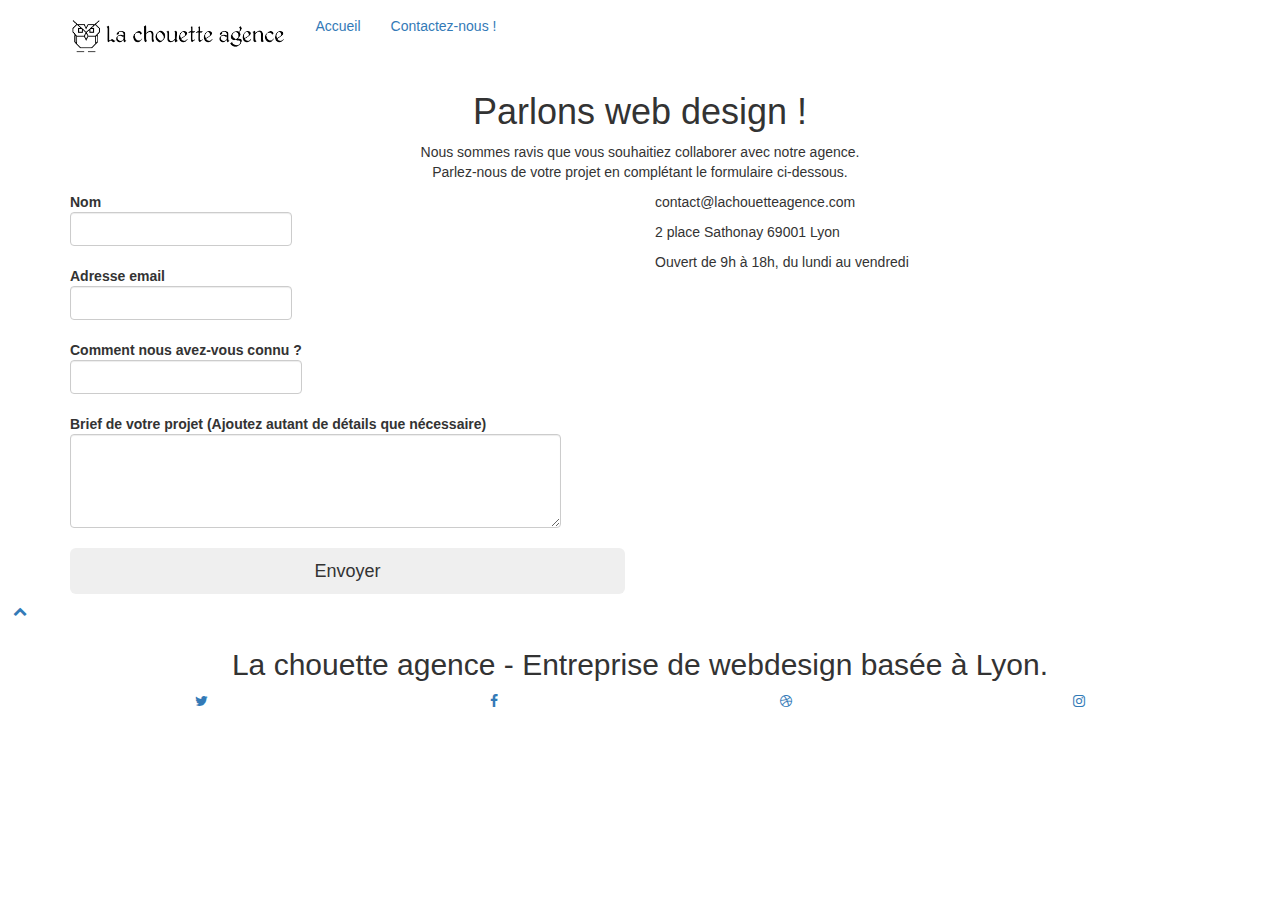
==== contact-webdesigner-lyon.html @ 33b4d4a0 "init" ====
<!doctype html>
<html lang="fr">
<head>
	<meta charset="utf-8">

	<title>Formulaire de contact - La Chouette Agence</title>

	<meta name="robots" content="index, follow">
    <meta name="description" content="Pour contacter notre équipe de web designers basés à Lyon et vous aider à créer ou optimiser le site web de votre entreprise, remplissez ce formulaire !">
	<meta name="viewport" content="width=device-width, initial-scale=1.0, viewport-fit=cover">

	<link rel="canonical" href="https://lilimly.github.io/la_chouette_agence/contact-webdesigner-lyon.html" />	
	<link rel="shortcut icon" type="image/png" href="favicon.png">
    
	<link rel="stylesheet" type="text/css" href="./css/bootstrap.min.css">
	<link rel="stylesheet" type="text/css" href="style.min.css">
	<link rel="stylesheet" type="text/css" href="./css/font-awesome.min.css">
	<link rel="stylesheet" type="text/css" href="./css/et-line.min.css">
	
	<script src="./js/jquery-2.1.0.min.js" defer></script>
	<script src="./js/bootstrap.min.js" defer></script>
	<script src="./js/blocs.min.js" defer></script>
	<script src="./js/jqBootstrapValidation.min.js"></script>
	<script src="./js/formHandler.min.js" defer></script>
	
	<!-- Open Graph meta pour Facebook et LinkedIn -->
	<meta property="og:title" content="Formulaire de contact - La Chouette Agence" />
	<meta property="og:url" content="https://lilimly.github.io/la_chouette_agence/contact-webdesigner-lyon.html" />
	<meta property="og:image" content="img_opengraph/opengraph2.png" />
	<meta property="og:description" content="Pour contacter notre équipe de web designers basés à Lyon et vous aider à créer ou optimiser le site web de votre entreprise, remplissez ce formulaire !" />
	<meta property="og:site_name" content="La chouette agence" />
	<meta property="og:type" content="website" />
	<meta property="og:image:alt" content="Travail d'un designer">

	<!-- Card meta pour Twitter -->
	<meta name="twitter:card" content="summary_large_image" />
	<meta name="twitter:site" content="@lachouetteagence">
	<meta name="twitter:title" content="Formulaire de contact - La Chouette Agence" />
	<meta name="twitter:description" content="Pour contacter notre équipe de web designers basés à Lyon et vous aider à créer ou optimiser le site web de votre entreprise, remplissez ce formulaire !" />

	<!-- Epingle Pinterest -->
	<meta property="og:type" content="website" />
	<meta property="og:title" content="Formulaire de contact - La Chouette Agence" />
	<meta property="og:description" content="Pour contacter notre équipe de web designers basés à Lyon et vous aider à créer ou optimiser le site web de votre entreprise, remplissez ce formulaire !" />
	<meta property="og:url" content="https://lilimly.github.io/la_chouette_agence/contact-webdesigner-lyon.html" />
	<meta property="og:site_name" content="La chouette agence" />    
</head>
<body>
<!-- Principal conteneur -->
<div class="page-container">
<!-- bloc-0 -->
<header class="bloc bgc-white l-bloc " id="bloc-0">
	<div class="container bloc-sm">
		<nav class="navbar row">
			<div class="navbar-header">
				<a class="navbar-brand" href="index.html"><img src="img/la-chouette-agence.png" title="La Chouette Agence - Entreprise de Webdesign à Lyon" height="40" /></a>
				<button id="nav-toggle" type="button" class="ui-navbar-toggle navbar-toggle" data-toggle="collapse" data-target=".navbar-1">
					<span class="sr-only">Toggle navigation</span><span class="icon-bar"></span><span class="icon-bar"></span><span class="icon-bar"></span>
				</button>
			</div>
			<div class="collapse navbar-collapse navbar-1 special-dropdown-nav">
				<ul class="site-navigation nav navbar-nav">
					<li>
						<a href="index.html" title="Accueil - La chouette agence">Accueil</a>
					</li>
					<li>
						<a href="contact-webdesigner-lyon.html" title="Formulaire de contact">Contactez-nous !</a>
					</li>
				</ul>
			</div>
		</nav>
	</div>
</header>
<!-- bloc-0 END -->
<!-- bloc-6 -->
<main class="bloc bg-repeat bgc-atomic-tangerine d-bloc" id="bloc-6">
	<div class="container bloc-lg">
		<div class="row">
			<div class="col-sm-12">
				<h1 class="text-center hero-bloc-text contrast">
					Parlons web design !
				</h1>
				<p class="text-center mg-lg white tight-width-whitespace contrast">
					Nous sommes ravis que vous souhaitiez collaborer avec notre agence.<br>
					Parlez-nous de votre projet en complétant le formulaire ci-dessous.
				</p>
			</div>
		</div>
	</div>
</main>
<!-- bloc-6 END -->
<!-- bloc-7 -->
<div class="bloc bgc-white l-bloc" id="bloc-7">
	<div class="container bloc-lg">
		<div class="row">
			<div class="col-sm-6">
				<form id="form_1" novalidate data-success-msg="Your message has been sent." data-fail-msg="Sorry it seems that our mail server is not responding, Sorry for the inconvenience!">
					<div class="form-group">
						<label>
							Nom
							<input id="name" class="form-control" title="Entrez votre nom" required />
						</label>
					</div>
					<div class="form-group">
						<label>
							Adresse email
							<input id="email" class="form-control" type="email" title="Entrez votre email" required />
						</label>
					</div>
					<div class="form-group">
						<label>
							Comment nous avez-vous connu ?
							<input class="form-control" title="Comment nous avez-vous connu ?" required id="input_504" />
						</label>
					</div>
					<div class="form-group">
						<label>
							Brief de votre projet (Ajoutez autant de détails que nécessaire)<br>
							<textarea id="message" class="form-control" rows="4" cols="50" title="Détaillez-nous votre projet" required></textarea>
						</label>
					</div> 
					<button class="bloc-button btn btn-lg btn-block cta-hero btn-atomic-tangerine" title="Envoi du formulaire" type="submit">
						Envoyer
					</button>
				</form>
			</div>
			<div class="col-sm-6">
				<p>contact@lachouetteagence.com</p>
				<p>2 place Sathonay 69001 Lyon</p>
				<p>Ouvert de 9h à 18h, du lundi au vendredi</p>
			</div>
		</div>
	</div>
</div>
<!-- bloc-7 END -->
<!-- ScrollToTop Button -->
<a class="bloc-button btn btn-d scrollToTop" onclick="scrollToTarget('1')"><span class="fa fa-chevron-up"></span></a>
<!-- ScrollToTop Button END-->
<!-- Footer - bloc-8 -->
<footer class="bloc bgc-atomic-tangerine d-bloc" id="bloc-8">
	<div class="container bloc-sm">
		<div class="row">
			<div class="col-sm-12">
				<h2 class="text-center contrast h2-style">
					La chouette agence - Entreprise de webdesign basée à Lyon.
				</h2>
				<div class="row row-no-gutters social">
					<div class="col-sm-3">
						<div class="text-center">
							<a class="social" href="contact-webdesigner-lyon.html" title="Twitter"><span class="fa fa-twitter icon-md"></span></a>
						</div>
					</div>
					<div class="col-sm-3">
						<div class="text-center">
							<a class="social" href="contact-webdesigner-lyon.html" title="Facebook"><span class="fa fa-facebook icon-md"></span></a>
						</div>
					</div>
					<div class="col-sm-3">
						<div class="text-center">
							<a class="social" href="contact-webdesigner-lyon.html" title="Dribble"><span class="fa fa-dribbble icon-md"></span></a>
						</div>
					</div>
					<div class="col-sm-3">
						<div class="text-center">
							<a class="social" href="contact-webdesigner-lyon.html" title="Instagram"><span class="fa fa-instagram icon-md"></span></a>
						</div>
					</div>
				</div>
			</div>
		</div>
	</div>
</footer>
<!-- Footer - bloc-8 END -->
</div>
<!-- Principal conteneur END -->
</body>
</html>
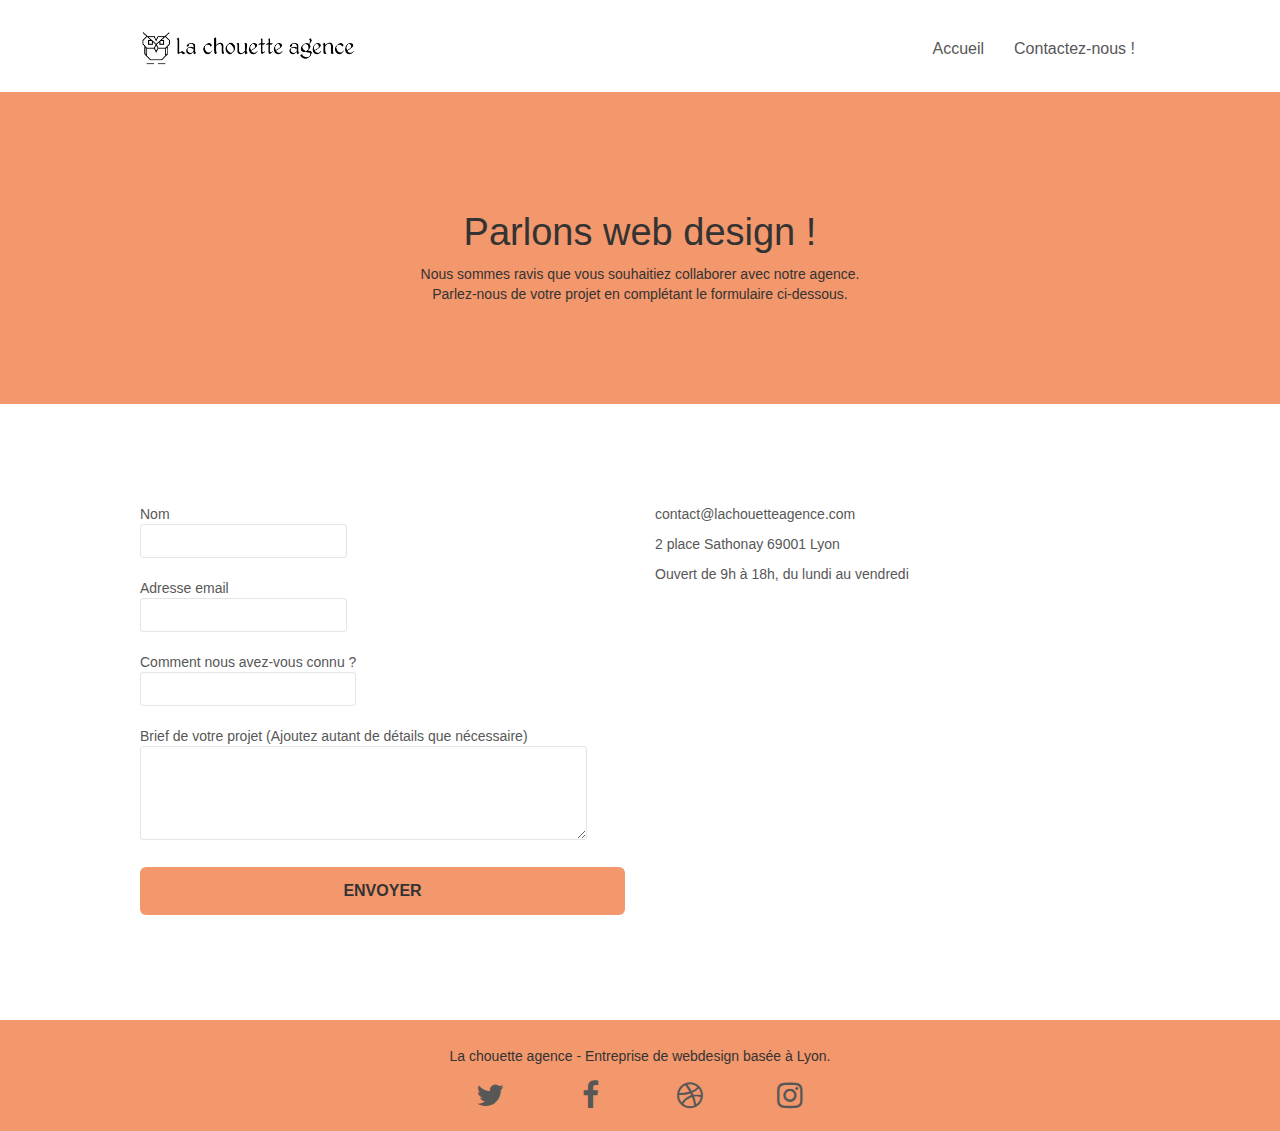
==== commit 0013f112: "init" ====
--- a/contact-webdesigner-lyon.html
+++ b/contact-webdesigner-lyon.html
@@ -9,7 +9,7 @@
     <meta name="description" content="Pour contacter notre équipe de web designers basés à Lyon et vous aider à créer ou optimiser le site web de votre entreprise, remplissez ce formulaire !">
 	<meta name="viewport" content="width=device-width, initial-scale=1.0, viewport-fit=cover">
 
-	<link rel="canonical" href="https://lilimly.github.io/la_chouette_agence/contact-webdesigner-lyon.html" />	
+	<link rel="canonical" href="https://nianemassaerniane.github.io/la_chouette_agence_end/contact-webdesigner-lyon.html" />	
 	<link rel="shortcut icon" type="image/png" href="favicon.png">
     
 	<link rel="stylesheet" type="text/css" href="./css/bootstrap.min.css">
--- a/style.min.css
+++ b/style.min.css
@@ -0,0 +1 @@
+body{margin:0;padding:0;background:#fff;overflow-x:hidden;-webkit-font-smoothing:antialiased;-moz-osx-font-smoothing:grayscale}a,button{transition:all .3s ease-in-out;outline:0!important}a:hover{text-decoration:none;cursor:pointer}#page-loading-blocs-notifaction{position:fixed;top:0;bottom:0;width:100%;z-index:100000;background:#fff url(img/pageload-spinner.gif) no-repeat center center}.bloc{width:100%;clear:both;background:50% 50% no-repeat;padding:0 50px;-webkit-background-size:cover;-moz-background-size:cover;-o-background-size:cover;background-size:cover;position:relative}.bloc .container{padding-left:0;padding-right:0}.bloc-lg{padding:100px 50px}.bloc-md{padding:50px}.bloc-sm{padding:20px 50px}.bg-b-edge,.bg-bl-edge,.bg-br-edge,.bg-center,.bg-l-edge,.bg-r-edge,.bg-repeat,.bg-t-edge,.bg-tl-edge,.bg-tr-edge{-webkit-background-size:auto!important;-moz-background-size:auto!important;-o-background-size:auto!important;background-size:auto!important}.bg-repeat{background:repeat}.bg-t-edge{background:top no-repeat}.bloc-bg-texture::before{content:"";background-size:2px 2px;position:absolute;top:0;bottom:0;left:0;right:0}.b-parallax{background-attachment:fixed}.d-bloc{color:rgba(255,255,255,.7)}.d-bloc button:hover{color:rgba(255,255,255,.9)}.d-bloc .icon-round,.d-bloc .icon-rounded,.d-bloc .icon-semi-rounded-a,.d-bloc .icon-semi-rounded-b,.d-bloc .icon-square{border-color:rgba(255,255,255,.9)}.d-bloc .divider-h span{border-color:rgba(255,255,255,.2)}.d-bloc .a-btn,.d-bloc .navbar a,.d-bloc .navbar-brand,.d-bloc a .icon-lg,.d-bloc a .icon-md,.d-bloc a .icon-sm,.d-bloc a .icon-xl,.d-bloc h1 a,.d-bloc h2 a,.d-bloc h3 a,.d-bloc h4 a,.d-bloc h5 a,.d-bloc h6 a,.d-bloc p a{color:rgba(87,87,87,1)}.d-bloc .a-btn:hover,.d-bloc .navbar a:hover,.d-bloc .navbar-brand:hover,.d-bloc a:hover .icon-lg,.d-bloc a:hover .icon-md,.d-bloc a:hover .icon-sm,.d-bloc a:hover .icon-xl,.d-bloc h1 a:hover,.d-bloc h2 a:hover,.d-bloc h3 a:hover,.d-bloc h4 a:hover,.d-bloc h5 a:hover,.d-bloc h6 a:hover,.d-bloc p a:hover{color:rgba(87,87,87,.7)}.d-bloc .navbar-toggle .icon-bar{background:rgba(255,255,255,1)}.d-bloc .btn-wire,.d-bloc .btn-wire:hover{color:rgba(255,255,255,1);border-color:rgba(255,255,255,1)}.d-bloc .panel{color:rgba(0,0,0,.5)}.d-bloc .panel button:hover{color:rgba(0,0,0,.7)}.d-bloc .panel icon{border-color:rgba(0,0,0,.7)}.d-bloc .panel .divider-h span{border-color:rgba(0,0,0,.1)}.d-bloc .panel .a-btn{color:rgba(0,0,0,.6)}.d-bloc .panel .a-btn:hover{color:rgba(0,0,0,1)}.d-bloc .panel .btn-wire,.d-bloc .panel .btn-wire:hover{color:rgba(0,0,0,.7);border-color:rgba(0,0,0,.3)}.d-bloc .panel,.l-bloc{color:rgba(0,0,0,.5)}.d-bloc .panel button:hover,.l-bloc button:hover{color:rgba(0,0,0,.7)}.l-bloc .icon-round,.l-bloc .icon-rounded,.l-bloc .icon-semi-rounded-a,.l-bloc .icon-semi-rounded-b,.l-bloc .icon-square{border-color:rgba(0,0,0,.7)}.d-bloc .panel .divider-h span,.l-bloc .divider-h span{border-color:rgba(0,0,0,.1)}.d-bloc .panel .a-btn,.l-bloc .a-btn,.l-bloc .navbar a,.l-bloc .navbar-brand,.l-bloc a .icon-lg,.l-bloc a .icon-md,.l-bloc a .icon-sm,.l-bloc a .icon-xl,.l-bloc h1 a,.l-bloc h2 a,.l-bloc h3 a,.l-bloc h4 a,.l-bloc h5 a,.l-bloc h6 a,.l-bloc p a{color:rgba(0,0,0,.6)}.d-bloc .panel .a-btn:hover,.l-bloc .a-btn:hover,.l-bloc .navbar a:hover,.l-bloc .navbar-brand:hover,.l-bloc a:hover .icon-lg,.l-bloc a:hover .icon-md,.l-bloc a:hover .icon-sm,.l-bloc a:hover .icon-xl,.l-bloc h1 a:hover,.l-bloc h2 a:hover,.l-bloc h3 a:hover,.l-bloc h4 a:hover,.l-bloc h5 a:hover,.l-bloc h6 a:hover,.l-bloc p a:hover{color:rgba(0,0,0,1)}.l-bloc .navbar-toggle .icon-bar{color:rgba(0,0,0,.6)}.d-bloc .panel .btn-wire,.d-bloc .panel .btn-wire:hover,.l-bloc .btn-wire,.l-bloc .btn-wire:hover{color:rgba(0,0,0,.7);border-color:rgba(0,0,0,.3)}.voffset{margin-top:30px}.voffset-lg{margin-top:80px}.row-no-gutters{margin-right:0;margin-left:0}.row.row-no-gutters>[class*=" col-"],.row.row-no-gutters>[class^=col-]{padding-right:0;padding-left:0}#bloc-1-hero h1{font-size:32px}.navbar{margin-bottom:0;z-index:1}.navbar-brand{height:auto;padding:3px 15px;font-size:25px;font-weight:400;font-weight:600;line-height:44px}.navbar-brand img{max-height:200px;margin:0 5px 0 0;display:inline}.navbar-brand img[src$=svg]{min-width:100px}.nav-center .navbar-brand img{margin:0}.navbar .nav{padding-top:2px;margin-right:-16px;float:right;z-index:1}.nav>li{float:left;margin-top:4px;font-size:16px}.navbar-nav .open .dropdown-menu>li>a{text-align:inherit}.nav>li a:focus,.nav>li a:hover{background:0 0}.navbar-toggle{margin:10px 10px 0 0;border:0}.navbar-toggle:hover{background:0 0!important}.navbar-toggle .icon-bar{background-color:rgba(0,0,0,.5);width:26px}.nav-invert .navbar .nav{float:left}.nav-invert .navbar-brand,.nav-invert .navbar-header{float:right;position:relative;z-index:2}@media (min-width:768px){.site-navigation{position:absolute;top:50%;right:20px;transform:translate(0,-50%);-webkit-transform:translateY(-50%)}.nav>li .dropdown-menu a,.nav>li .dropdown-menu a:hover{color:#484848}.nav-invert .site-navigation{left:0;right:0}.nav-center{text-align:center}.nav-center .navbar-header{width:100%}.nav-center .nav>li,.nav-center .navbar-brand,.nav-center .navbar-header{float:none;display:inline-block}.nav-center .site-navigation{position:relative;width:100%;right:0;margin-right:0;margin-top:20px}.nav-center.mini-nav .navbar-toggle{float:none;margin:10px auto 0}}.nav>li>.dropdown a{background:0 0!important;display:block;padding:14px 15px}nav .caret{margin:0 5px}.dropdown-menu .dropdown-menu{top:-8px;left:100%}.dropdown-menu .dropmenu-flow-right{top:100%;left:0;margin-left:-1px;border-top-left-radius:0;border-top-right-radius:0}.dropdown-menu .dropdown span{border:4px solid #000;border-top-color:transparent;border-right-color:transparent;border-bottom-color:transparent;margin:6px -5px 0 0!important;float:right}.mg-md{margin-top:10px;margin-bottom:20px}.mg-lg{margin-top:10px;margin-bottom:40px}.btn{margin:0 5px 5px 0}.btn.pull-right{margin:0 0 5px 5px}.btn-d,.btn-d:focus,.btn-d:hover{color:#fff;background:rgba(0,0,0,.3)}button{outline:0!important}.btn-rd{border-radius:40px}.btn-clean{border:1px solid rgba(0,0,0,.08);border-bottom-color:rgba(0,0,0,.1);text-shadow:0 1px 0 rgba(0,0,1,.1);box-shadow:0 1px 3px rgba(0,0,1,.25),inset 0 1px 0 0 rgba(255,255,255,.15)}.icon-md{font-size:30px!important}.icon-lg{font-size:60px!important}.sm-shadow{text-shadow:0 1px 2px rgba(0,0,0,.3)}.panel-sq,.panel-sq .panel-footer,.panel-sq .panel-heading{border-radius:0}.panel-rd{border-radius:30px}.panel-rd .panel-heading{border-radius:29px 29px 0 0}.panel-rd .panel-footer{border-radius:0 0 29px 29px}.form-control{border-color:rgba(0,0,0,.1);box-shadow:none}.scrollToTop{width:40px;height:40px;position:fixed;bottom:20px;right:20px;opacity:0;z-index:500;transition:all .3s ease-in-out}.scrollToTop span{margin-top:6px}.showScrollTop{font-size:14px;opacity:1}a[data-lightbox]{position:relative;display:block;text-align:center}a[data-lightbox]:hover::before{content:"+";font-family:HelveticaNeue-Light,"Helvetica Neue Light","Helvetica Neue",Helvetica,Arial;font-size:32px;width:50px;height:50px;margin-left:-25px;border-radius:50%;background:rgba(0,0,0,.6);color:#fff;font-weight:100;z-index:1;position:absolute;top:50%;transform:translateY(-50%);-webkit-transform:translateY(-50%)}a[data-lightbox]:hover img{opacity:.6;-webkit-animation-fill-mode:none;animation-fill-mode:none}#lightbox-modal{display:flex;align-items:center}#lightbox-modal .modal-dialog{width:90%;max-width:900px;margin:0 auto 0}#lightbox-modal .modal-dialog img{max-height:90vh;margin:0 auto}.lightbox-caption{padding:20px;color:#fff;background:rgba(0,0,0,.5);position:absolute;left:15px;right:15px;bottom:5px}.close-lightbox{color:#fff;font-size:30px;position:absolute;top:20px;right:20px;z-index:20;background:rgba(0,0,0,.5);border:none;line-height:30px;padding:0 9px 5px;opacity:.3}.close-lightbox:hover,.next-lightbox:hover,.prev-lightbox:hover{opacity:1;color:#fff}.next-lightbox,.prev-lightbox{font-size:20px;color:rgba(255,255,255,.9);background:rgba(0,0,0,.5);transition:all .2s ease-in-out;position:absolute;top:45%;z-index:1;opacity:.4}.next-lightbox{padding:6px 8px 1px 13px;right:25px}.prev-lightbox{padding:6px 13px 1px 10px;left:25px}.snapshot-lb .modal-body{padding-bottom:45px}.snapshot-lb .lightbox-caption{padding:0;color:rgba(0,0,0,.5);background:0 0}.btn,a,h1,h2,h3,h4,h5,h6,label,p{font-family:helvetica;font-weight:400;color:#575757!important}.container{max-width:1000px}.hero-bloc-text{font-size:38px}.hero-bloc-text-sub{font-size:36px}.statement-bloc-text{line-height:26px;font-style:italic;font-size:20px;text-align:center;font-weight:lighter;max-width:520px;margin:auto auto auto auto}p{font-size:1em}.text-img{font-size:1.6em}#citation-text{font-size:1.3em;font-style:italic;color:#575757!important}#citation-auteur{font-size:1em;font-style:normal;color:#575757!important}.h2-style{font-size:1em;margin-top:.5em;margin-bottom:1em}.tight-width-whitespace{max-width:600px;margin:auto auto auto auto}.h1{font-size:20px;font-family:"Open Sans"}.cta-hero{margin-top:22px;color:#fff!important;text-transform:uppercase;padding:12px 28px 12px 28px;font-size:16px;font-weight:700}.social{max-width:400px;margin:auto auto auto auto}h2{font-size:22px;line-height:1.4em}h3{font-size:15px;text-transform:uppercase;font-weight:700;color:#333!important}.med-width-whitespace{max-width:800px;margin:auto auto auto auto;box-shadow:0 0 0 #000}h1{color:#333!important}h4{color:#333!important}.icons{margin-bottom:14px;margin-top:24px}.white{color:#fff!important}.portfolio-thumb{margin:auto}.portfolio-row{margin-bottom:44px;margin-top:50px}.avatar{box-shadow:0 4px 9px rgba(0,0,0,.3)}.tangerine-background{background-color:#f3976c;padding-top:10px;padding-bottom:10px}.bold-link{font-weight:900;text-decoration:underline!important}.bgc-white{background-color:#fff}.bgc-dark-slate-grey{background-color:#f3976c}.bgc-atomic-tangerine{background-color:#f3976c}.bloc-size{width:80%;margin:auto}.btn-atomic-tangerine{background:#f3976c;color:#333!important}.btn-tangerine{background:#333!important;color:#f3976c!important}.contrast{color:#333!important}.btn-tangerine:hover{background:#6e6e6e!important}.ltc-white{color:#fff!important}.ltc-white:hover{color:#ccc!important}.ltc-atomic-tangerine{color:#f3976c!important}.ltc-atomic-tangerine:hover{color:#c27956!important}.icon-dark-slate-blue{color:#364577!important;border-color:#364577!important}.bg-banniere{background-image:url(img/la-chouette-agence-banniere.jpg)}.bg-presentation{background-image:url(img/image-de-presentation.jpg)}@media (max-width:1024px){.bloc{padding-left:20px;padding-right:20px}.bloc-tile-2.full-width-bloc .container,.bloc-tile-3.full-width-bloc .container,.bloc-tile-4.full-width-bloc .container,.bloc.full-width-bloc{padding-left:0;padding-right:0}}@media (max-width:992px) and (min-width:768px){.navbar .nav{max-width:80%}.nav-center.navbar .nav{max-width:100%}}@media only screen and (min-width:768px) and (max-width:1024px) and (orientation:landscape){.b-parallax{background-attachment:scroll}}@media only screen and (min-width:1024px) and (max-width:1366px) and (-webkit-min-pixel-ratio:1.5){.b-parallax{background-attachment:scroll}}@media (max-width:991px){.container{width:100%}.b-parallax{background-attachment:scroll}#hero-bloc,.page-container{overflow-x:hidden;position:relative}.bloc-group,.bloc-group .bloc{display:block;width:100%}.bloc-fill-screen .fill-bloc-bottom-edge,.bloc-fill-screen .fill-bloc-top-edge{padding:0 20px}}@media (max-width:767px){.page-container{overflow-x:hidden;position:relative}#disqus_thread,h1,h2,h3,h4,h5,h6,p{padding-left:10px!important;padding-right:10px!important}.b-parallax{background-attachment:scroll}.navbar .nav{padding-top:0;border-top:1px solid rgba(0,0,0,.2);float:none!important}.navbar.row{margin-left:0;margin-right:0}.site-navigation{position:inherit;transform:none;-webkit-transform:none;-ms-transform:none}.nav>li{margin-top:0;border-bottom:1px solid rgba(0,0,0,.1);background:rgba(0,0,0,.05);text-align:left;padding-left:15px;width:100%}.nav>li:hover{background:rgba(0,0,0,.08)}.dropdown .dropdown a .caret{float:none;margin:5px 0 0 10px!important;border:4px solid #000;border-bottom-color:transparent;border-right-color:transparent;border-left-color:transparent}#hero-bloc .navbar .nav{background:rgba(0,0,0,.8)}#hero-bloc .navbar .nav a{color:rgba(255,255,255,.6)}.hero{padding:50px 0}.hero-nav{left:-1px;right:-1px}.navbar-collapse{padding:0;overflow-x:hidden;-webkit-box-shadow:none;box-shadow:none}.navbar-brand img{max-height:40px;width:auto}.nav-invert .navbar-header{float:none;width:100%}.nav-invert .navbar-toggle{float:left;margin-left:10px}.bloc{padding-left:0;padding-right:0}.bloc-lg,.bloc-xl,.bloc-xxl{padding:40px 0}.bloc-md,.bloc-sm{padding-left:0;padding-right:0}.bloc-fill-screen .fill-bloc-bottom-edge,.bloc-fill-screen .fill-bloc-top-edge,.bloc-tile-2 .container,.bloc-tile-3 .container,.bloc-tile-4 .container{padding-left:0;padding-right:0}.a-block{padding:0 10px}.btn-dwn{display:none}.voffset{margin-top:5px}.voffset-md{margin-top:20px}.voffset-lg{margin-top:30px}form{padding:5px}.close-lightbox{display:inline-block}.blocsapp-device-iphone5{background-size:216px 425px;padding-top:60px;width:216px;height:425px}.blocsapp-device-iphone5 img{width:180px;height:320px}}@media (max-width:400px){.bloc{padding-left:0;padding-right:0}.bg-banniere{background-image:none}.bg-presentation{background-image:none}}@media (max-width:767px){.bloc-mob-center-text{text-align:center}.bg-banniere{background-image:none}.bg-presentation{background-image:none}}